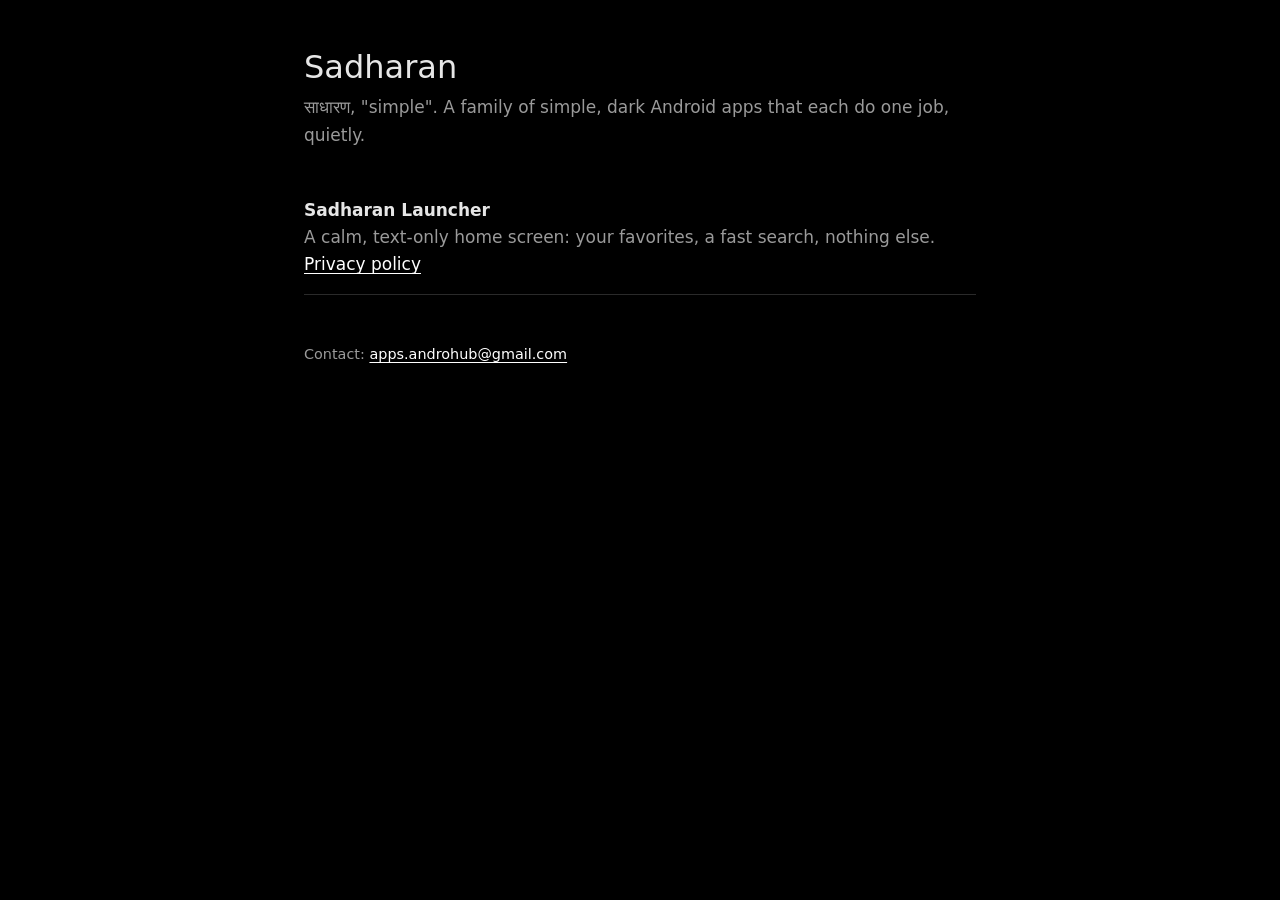
==== index.html @ c8c89f0f "Sadharan site with the launcher's privacy policy" ====
<!doctype html>
<html lang="en">
<head>
  <meta charset="utf-8">
  <meta name="viewport" content="width=device-width, initial-scale=1">
  <meta name="color-scheme" content="dark">
  <title>Sadharan</title>
  <meta name="description" content="Sadharan: a family of simple, dark Android apps.">
  <link rel="stylesheet" href="style.css">
</head>
<body>
<main>
  <h1>Sadharan</h1>
  <p class="meta">साधारण, "simple". A family of simple, dark Android apps that each do one job, quietly.</p>

  <ul class="apps">
    <li>
      <strong>Sadharan Launcher</strong><br>
      <span class="dim">A calm, text-only home screen: your favorites, a fast search, nothing else.</span><br>
      <a href="launcher/privacy/">Privacy policy</a>
    </li>
  </ul>

  <footer>Contact: <a href="mailto:apps.androhub@gmail.com">apps.androhub@gmail.com</a></footer>
</main>
</body>
</html>
---- style.css ----
:root {
  --bg: #000;
  --text: #e6e6e6;
  --dim: #9a9a9a;
  --rule: #2a2a2a;
  --link: #fff;
}

* { box-sizing: border-box; }

html { -webkit-text-size-adjust: 100%; }

body {
  margin: 0;
  background: var(--bg);
  color: var(--text);
  font: 17px/1.6 system-ui, -apple-system, "Segoe UI", Roboto, sans-serif;
}

main {
  max-width: 44rem;
  margin: 0 auto;
  padding: 3rem 1rem 4rem;
}

h1 { font-size: 2rem; font-weight: 400; line-height: 1.2; margin: 0 0 0.5rem; }
h2 { font-size: 1.15rem; font-weight: 600; margin: 2.5rem 0 0.75rem; }

p, li { color: var(--text); }
.dim, .meta { color: var(--dim); }
.meta { margin: 0 0 2rem; }

a { color: var(--link); text-underline-offset: 3px; }

ul { padding-left: 1.25rem; }
li { margin: 0.4rem 0; }

table { width: 100%; border-collapse: collapse; margin: 1rem 0; }
th, td { text-align: left; vertical-align: top; padding: 0.6rem 0.75rem 0.6rem 0; border-bottom: 1px solid var(--rule); }
th { color: var(--dim); font-weight: 400; }

.apps { list-style: none; padding: 0; }
.apps li { padding: 1rem 0; border-bottom: 1px solid var(--rule); }
.apps strong { font-weight: 600; }

footer { margin-top: 3rem; color: var(--dim); font-size: 0.9rem; }

@media (max-width: 30rem) {
  body { font-size: 16px; }
  main { padding-top: 2rem; }
  th, td { display: block; padding: 0.2rem 0; border: 0; }
  tr { display: block; padding: 0.6rem 0; border-bottom: 1px solid var(--rule); }
  thead { display: none; }
  td:first-child { font-weight: 600; }
}
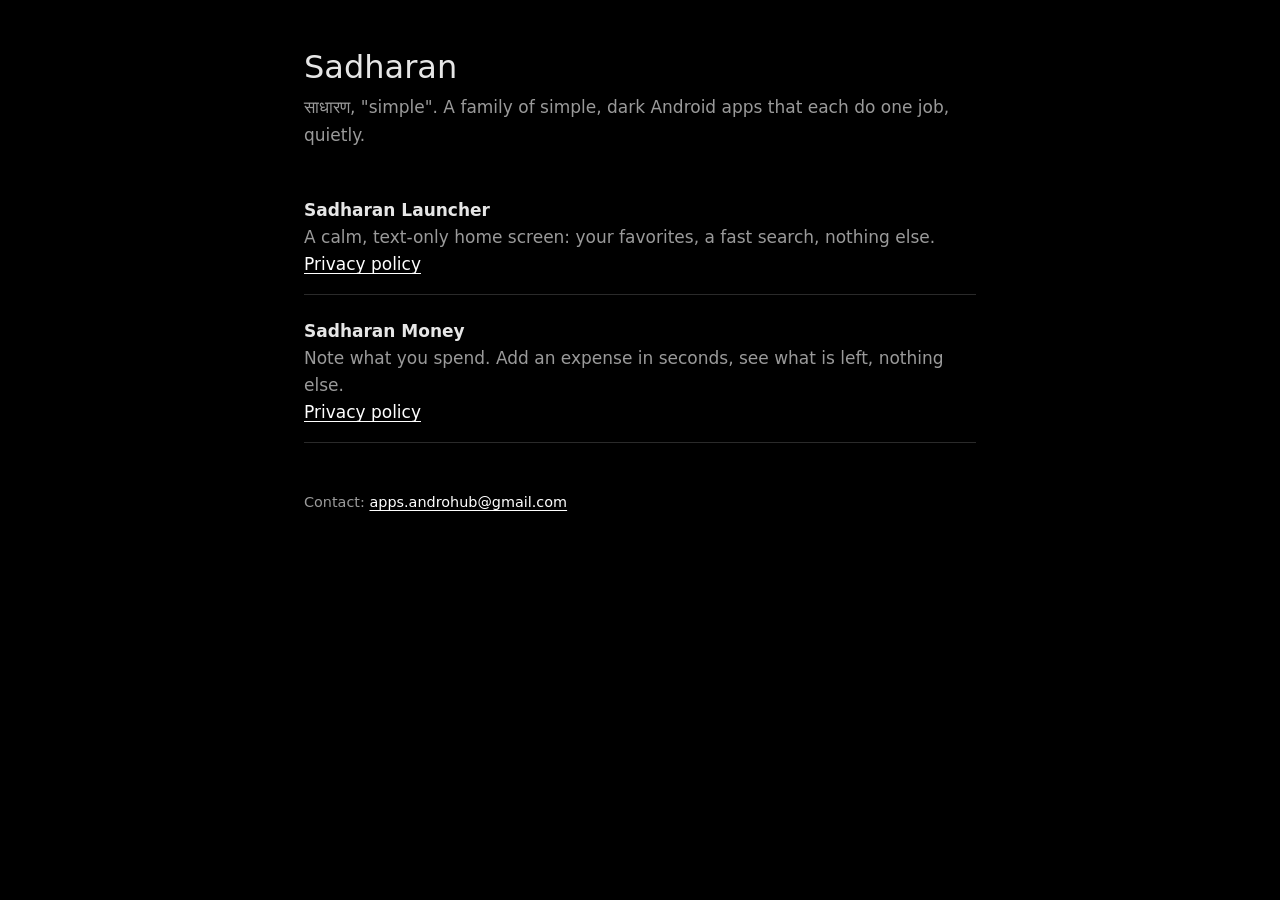
==== commit 443e3039: "Add the Sadharan Money privacy policy Co-Authored-By: Claude Sonnet 5.5 <noreply@anthropic.com>" ====
--- a/index.html
+++ b/index.html
@@ -19,6 +19,11 @@
       <span class="dim">A calm, text-only home screen: your favorites, a fast search, nothing else.</span><br>
       <a href="launcher/privacy/">Privacy policy</a>
     </li>
+    <li>
+      <strong>Sadharan Money</strong><br>
+      <span class="dim">Note what you spend. Add an expense in seconds, see what is left, nothing else.</span><br>
+      <a href="money/privacy/">Privacy policy</a>
+    </li>
   </ul>
 
   <footer>Contact: <a href="mailto:apps.androhub@gmail.com">apps.androhub@gmail.com</a></footer>
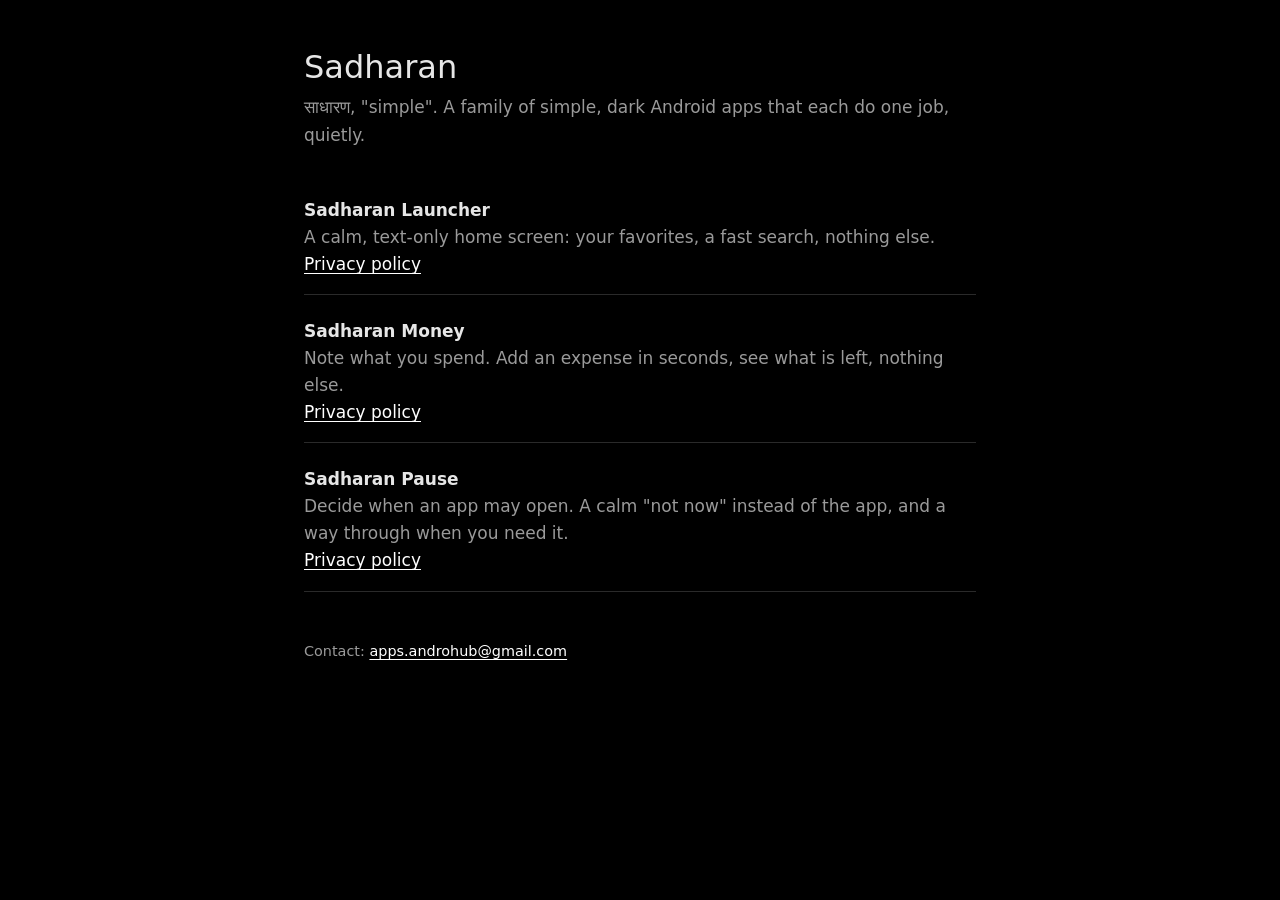
==== commit 98674ed7: "Pause privacy policy, and Pause on the home page Copied from docs/privacy-policy.md in the sadharan-" ====
--- a/index.html
+++ b/index.html
@@ -24,6 +24,11 @@
       <span class="dim">Note what you spend. Add an expense in seconds, see what is left, nothing else.</span><br>
       <a href="money/privacy/">Privacy policy</a>
     </li>
+    <li>
+      <strong>Sadharan Pause</strong><br>
+      <span class="dim">Decide when an app may open. A calm "not now" instead of the app, and a way through when you need it.</span><br>
+      <a href="pause/privacy/">Privacy policy</a>
+    </li>
   </ul>
 
   <footer>Contact: <a href="mailto:apps.androhub@gmail.com">apps.androhub@gmail.com</a></footer>
